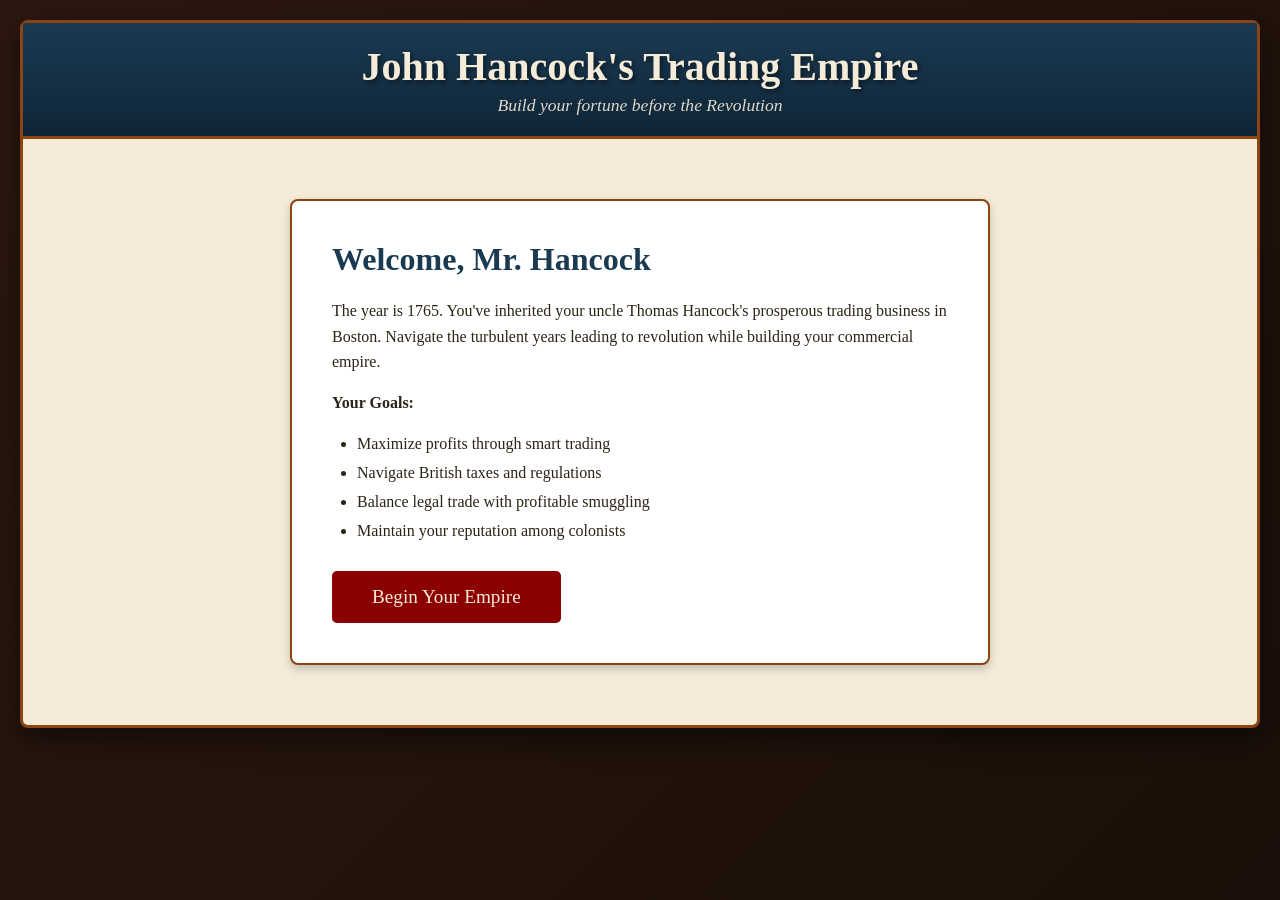
==== index.html @ 71d9533e "Add John Hancock's Trading Empire game Implement a web-based historical business simulation game fea" ====
<!DOCTYPE html>
<html lang="en">
<head>
    <meta charset="UTF-8">
    <meta name="viewport" content="width=device-width, initial-scale=1.0">
    <title>John Hancock's Trading Empire - 1765-1775</title>
    <link rel="stylesheet" href="styles.css">
</head>
<body>
    <div class="game-container">
        <header>
            <h1>John Hancock's Trading Empire</h1>
            <p class="subtitle">Build your fortune before the Revolution</p>
        </header>

        <div class="game-screen" id="startScreen">
            <div class="welcome-box">
                <h2>Welcome, Mr. Hancock</h2>
                <p>The year is 1765. You've inherited your uncle Thomas Hancock's prosperous trading business in Boston. Navigate the turbulent years leading to revolution while building your commercial empire.</p>
                <p><strong>Your Goals:</strong></p>
                <ul>
                    <li>Maximize profits through smart trading</li>
                    <li>Navigate British taxes and regulations</li>
                    <li>Balance legal trade with profitable smuggling</li>
                    <li>Maintain your reputation among colonists</li>
                </ul>
                <button class="btn-primary" onclick="game.startGame()">Begin Your Empire</button>
            </div>
        </div>

        <div class="game-screen hidden" id="gameScreen">
            <div class="status-bar">
                <div class="stat">
                    <span class="stat-label">Round:</span>
                    <span class="stat-value" id="round">1</span>/10
                </div>
                <div class="stat">
                    <span class="stat-label">Year:</span>
                    <span class="stat-value" id="year">1765</span>
                </div>
                <div class="stat">
                    <span class="stat-label">Treasury:</span>
                    <span class="stat-value" id="money">£10,000</span>
                </div>
                <div class="stat">
                    <span class="stat-label">Reputation:</span>
                    <span class="stat-value" id="reputation">75</span>%
                </div>
                <div class="stat">
                    <span class="stat-label">Fleet Size:</span>
                    <span class="stat-value" id="ships">3</span>
                </div>
            </div>

            <div class="main-content">
                <div class="event-panel">
                    <h2 id="eventTitle">Historical Event</h2>
                    <div class="event-description" id="eventDescription"></div>
                    <div class="economic-impact" id="economicImpact"></div>
                </div>

                <div class="market-panel">
                    <h3>Market Prices <span class="pulse" id="priceUpdate"></span></h3>
                    <div class="price-ticker">
                        <div class="commodity" id="teaPrice">
                            <span class="commodity-name">Tea</span>
                            <span class="price">£<span id="teaPriceValue">50</span></span>
                            <span class="trend" id="teaTrend">●</span>
                        </div>
                        <div class="commodity" id="rumPrice">
                            <span class="commodity-name">Rum</span>
                            <span class="price">£<span id="rumPriceValue">30</span></span>
                            <span class="trend" id="rumTrend">●</span>
                        </div>
                        <div class="commodity" id="whaleOilPrice">
                            <span class="commodity-name">Whale Oil</span>
                            <span class="price">£<span id="whaleOilPriceValue">80</span></span>
                            <span class="trend" id="whaleOilTrend">●</span>
                        </div>
                        <div class="commodity" id="textilesPrice">
                            <span class="commodity-name">Textiles</span>
                            <span class="price">£<span id="textilesPriceValue">60</span></span>
                            <span class="trend" id="textilesTrend">●</span>
                        </div>
                        <div class="commodity" id="furniturePrice">
                            <span class="commodity-name">Furniture</span>
                            <span class="price">£<span id="furniturePriceValue">100</span></span>
                            <span class="trend" id="furnitureTrend">●</span>
                        </div>
                    </div>
                </div>

                <div class="inventory-panel">
                    <h3>Your Warehouse</h3>
                    <div class="inventory-grid">
                        <div class="inventory-item">
                            <span class="item-name">Tea:</span>
                            <span class="item-qty" id="teaQty">10</span>
                        </div>
                        <div class="inventory-item">
                            <span class="item-name">Rum:</span>
                            <span class="item-qty" id="rumQty">15</span>
                        </div>
                        <div class="inventory-item">
                            <span class="item-name">Whale Oil:</span>
                            <span class="item-qty" id="whaleOilQty">5</span>
                        </div>
                        <div class="inventory-item">
                            <span class="item-name">Textiles:</span>
                            <span class="item-qty" id="textilesQty">8</span>
                        </div>
                        <div class="inventory-item">
                            <span class="item-name">Furniture:</span>
                            <span class="item-qty" id="furnitureQty">3</span>
                        </div>
                    </div>
                </div>

                <div class="action-panel">
                    <h3>Business Actions</h3>
                    <div class="action-buttons">
                        <button class="btn-action" onclick="game.showTradeDialog('buy')">
                            Buy Goods
                        </button>
                        <button class="btn-action" onclick="game.showTradeDialog('sell')">
                            Sell Goods
                        </button>
                        <button class="btn-action" onclick="game.showSmuggleDialog()">
                            Smuggle Goods <span class="risky">(Risky)</span>
                        </button>
                        <button class="btn-action" onclick="game.showShipDialog()">
                            Buy Ship (£2,000)
                        </button>
                        <button class="btn-action btn-advance" onclick="game.advanceRound()">
                            Advance to Next Event →
                        </button>
                    </div>
                </div>

                <div class="log-panel">
                    <h3>Activity Log</h3>
                    <div class="log-messages" id="logMessages">
                        <div class="log-entry">Welcome to your trading empire, Mr. Hancock!</div>
                    </div>
                </div>
            </div>
        </div>

        <div class="game-screen hidden" id="endScreen">
            <div class="end-box">
                <h2 id="endTitle">The Revolution Begins!</h2>
                <div id="endMessage"></div>
                <div class="final-stats">
                    <h3>Final Statistics</h3>
                    <p>Final Treasury: <span id="finalMoney"></span></p>
                    <p>Final Reputation: <span id="finalReputation"></span></p>
                    <p>Fleet Size: <span id="finalShips"></span> ships</p>
                    <p>Total Profit: <span id="totalProfit"></span></p>
                </div>
                <button class="btn-primary" onclick="location.reload()">Play Again</button>
            </div>
        </div>

        <div class="modal hidden" id="tradeModal">
            <div class="modal-content">
                <h3 id="tradeModalTitle">Trade Goods</h3>
                <div id="tradeOptions"></div>
                <button class="btn-secondary" onclick="game.closeModal()">Cancel</button>
            </div>
        </div>

        <div class="modal hidden" id="smuggleModal">
            <div class="modal-content">
                <h3>Smuggling Operation</h3>
                <p class="warning">⚠️ Smuggling is profitable but risky! You may be caught by British customs.</p>
                <div id="smuggleOptions"></div>
                <button class="btn-secondary" onclick="game.closeModal()">Cancel</button>
            </div>
        </div>
    </div>

    <script src="game.js"></script>
</body>
</html>
---- styles.css ----
/* Colonial-themed styling for John Hancock's Trading Empire */

* {
    margin: 0;
    padding: 0;
    box-sizing: border-box;
}

body {
    font-family: 'Georgia', 'Times New Roman', serif;
    background: linear-gradient(135deg, #2c1810 0%, #1a0f08 100%);
    color: #2c2416;
    min-height: 100vh;
    padding: 20px;
}

.game-container {
    max-width: 1400px;
    margin: 0 auto;
    background: #f4ecd8;
    border: 3px solid #8b4513;
    border-radius: 8px;
    box-shadow: 0 10px 30px rgba(0, 0, 0, 0.5);
}

header {
    background: linear-gradient(to bottom, #1a3a52, #0f2537);
    color: #f4ecd8;
    padding: 20px;
    text-align: center;
    border-bottom: 3px solid #8b4513;
}

header h1 {
    font-size: 2.5em;
    margin-bottom: 5px;
    text-shadow: 2px 2px 4px rgba(0, 0, 0, 0.5);
}

.subtitle {
    font-style: italic;
    opacity: 0.9;
    font-size: 1.1em;
}

.game-screen {
    padding: 20px;
}

.hidden {
    display: none !important;
}

/* Welcome Screen */
.welcome-box, .end-box {
    max-width: 700px;
    margin: 40px auto;
    background: #fff;
    padding: 40px;
    border: 2px solid #8b4513;
    border-radius: 8px;
    box-shadow: 0 4px 10px rgba(0, 0, 0, 0.2);
}

.welcome-box h2, .end-box h2 {
    color: #1a3a52;
    margin-bottom: 20px;
    font-size: 2em;
}

.welcome-box p, .end-box p {
    margin-bottom: 15px;
    line-height: 1.6;
}

.welcome-box ul {
    margin: 15px 0 25px 25px;
    line-height: 1.8;
}

/* Status Bar */
.status-bar {
    display: flex;
    justify-content: space-around;
    background: #1a3a52;
    color: #f4ecd8;
    padding: 15px;
    border-radius: 5px;
    margin-bottom: 20px;
    flex-wrap: wrap;
    gap: 15px;
}

.stat {
    display: flex;
    flex-direction: column;
    align-items: center;
    min-width: 120px;
}

.stat-label {
    font-size: 0.9em;
    opacity: 0.8;
    margin-bottom: 5px;
}

.stat-value {
    font-size: 1.5em;
    font-weight: bold;
    color: #ffd700;
}

/* Main Content Layout */
.main-content {
    display: grid;
    grid-template-columns: 2fr 1fr;
    gap: 20px;
}

.event-panel {
    grid-column: 1 / -1;
    background: #fff;
    padding: 20px;
    border: 2px solid #8b4513;
    border-radius: 5px;
}

.event-panel h2 {
    color: #8b0000;
    margin-bottom: 15px;
    font-size: 1.8em;
}

.event-description {
    background: #fffaf0;
    padding: 15px;
    border-left: 4px solid #8b4513;
    margin-bottom: 15px;
    line-height: 1.6;
}

.economic-impact {
    background: #fff3cd;
    padding: 15px;
    border-left: 4px solid #ffc107;
    line-height: 1.6;
}

.economic-impact strong {
    color: #856404;
}

/* Market Panel */
.market-panel {
    background: #fff;
    padding: 20px;
    border: 2px solid #8b4513;
    border-radius: 5px;
}

.market-panel h3 {
    color: #1a3a52;
    margin-bottom: 15px;
    display: flex;
    justify-content: space-between;
    align-items: center;
}

.pulse {
    color: #dc3545;
    animation: pulse 2s infinite;
}

@keyframes pulse {
    0%, 100% { opacity: 0.5; }
    50% { opacity: 1; }
}

.price-ticker {
    display: flex;
    flex-direction: column;
    gap: 10px;
}

.commodity {
    display: flex;
    justify-content: space-between;
    align-items: center;
    padding: 12px;
    background: #f8f9fa;
    border-radius: 5px;
    border-left: 4px solid #1a3a52;
}

.commodity-name {
    font-weight: bold;
    flex: 1;
}

.price {
    font-size: 1.2em;
    color: #155724;
    font-weight: bold;
    margin: 0 10px;
}

.trend {
    font-size: 1.5em;
    width: 30px;
    text-align: center;
}

.trend.up {
    color: #28a745;
}

.trend.down {
    color: #dc3545;
}

/* Inventory Panel */
.inventory-panel {
    background: #fff;
    padding: 20px;
    border: 2px solid #8b4513;
    border-radius: 5px;
}

.inventory-panel h3 {
    color: #1a3a52;
    margin-bottom: 15px;
}

.inventory-grid {
    display: flex;
    flex-direction: column;
    gap: 10px;
}

.inventory-item {
    display: flex;
    justify-content: space-between;
    padding: 10px;
    background: #f8f9fa;
    border-radius: 5px;
}

.item-name {
    font-weight: bold;
}

.item-qty {
    background: #1a3a52;
    color: #ffd700;
    padding: 2px 12px;
    border-radius: 3px;
    font-weight: bold;
}

/* Action Panel */
.action-panel {
    grid-column: 1 / -1;
    background: #fff;
    padding: 20px;
    border: 2px solid #8b4513;
    border-radius: 5px;
}

.action-panel h3 {
    color: #1a3a52;
    margin-bottom: 15px;
}

.action-buttons {
    display: flex;
    gap: 15px;
    flex-wrap: wrap;
}

.btn-action {
    flex: 1;
    min-width: 150px;
    padding: 15px 20px;
    background: #1a3a52;
    color: #f4ecd8;
    border: none;
    border-radius: 5px;
    font-size: 1em;
    font-family: Georgia, serif;
    cursor: pointer;
    transition: all 0.3s;
    position: relative;
}

.btn-action:hover {
    background: #2a4a62;
    transform: translateY(-2px);
    box-shadow: 0 4px 8px rgba(0, 0, 0, 0.3);
}

.btn-advance {
    background: #8b0000;
    flex: 2;
}

.btn-advance:hover {
    background: #a50000;
}

.risky {
    color: #ffc107;
    font-size: 0.85em;
}

/* Log Panel */
.log-panel {
    grid-column: 1 / -1;
    background: #2c2416;
    color: #f4ecd8;
    padding: 20px;
    border: 2px solid #8b4513;
    border-radius: 5px;
    max-height: 200px;
    overflow-y: auto;
}

.log-panel h3 {
    color: #ffd700;
    margin-bottom: 10px;
}

.log-messages {
    display: flex;
    flex-direction: column-reverse;
}

.log-entry {
    padding: 8px;
    margin-bottom: 5px;
    border-left: 3px solid #8b4513;
    background: rgba(139, 69, 19, 0.2);
    border-radius: 3px;
    line-height: 1.4;
}

.log-entry.profit {
    border-left-color: #28a745;
    color: #90ee90;
}

.log-entry.loss {
    border-left-color: #dc3545;
    color: #ffb3b3;
}

.log-entry.warning {
    border-left-color: #ffc107;
    color: #ffe066;
}

/* Buttons */
.btn-primary, .btn-secondary {
    padding: 15px 40px;
    font-size: 1.2em;
    border: none;
    border-radius: 5px;
    cursor: pointer;
    font-family: Georgia, serif;
    transition: all 0.3s;
}

.btn-primary {
    background: #8b0000;
    color: #f4ecd8;
}

.btn-primary:hover {
    background: #a50000;
    transform: translateY(-2px);
    box-shadow: 0 4px 8px rgba(0, 0, 0, 0.3);
}

.btn-secondary {
    background: #6c757d;
    color: #fff;
    margin-top: 10px;
}

.btn-secondary:hover {
    background: #5a6268;
}

/* Modal */
.modal {
    position: fixed;
    top: 0;
    left: 0;
    width: 100%;
    height: 100%;
    background: rgba(0, 0, 0, 0.7);
    display: flex;
    justify-content: center;
    align-items: center;
    z-index: 1000;
}

.modal-content {
    background: #f4ecd8;
    padding: 30px;
    border: 3px solid #8b4513;
    border-radius: 8px;
    max-width: 600px;
    width: 90%;
    max-height: 80vh;
    overflow-y: auto;
}

.modal-content h3 {
    color: #1a3a52;
    margin-bottom: 20px;
}

.trade-option, .smuggle-option {
    background: #fff;
    padding: 15px;
    margin-bottom: 15px;
    border: 2px solid #8b4513;
    border-radius: 5px;
}

.trade-option h4, .smuggle-option h4 {
    color: #8b0000;
    margin-bottom: 10px;
}

.trade-controls {
    display: flex;
    gap: 10px;
    align-items: center;
    margin-top: 10px;
}

.trade-controls input {
    flex: 1;
    padding: 8px;
    border: 2px solid #8b4513;
    border-radius: 3px;
    font-size: 1em;
}

.trade-controls button {
    padding: 10px 20px;
    background: #1a3a52;
    color: #f4ecd8;
    border: none;
    border-radius: 5px;
    cursor: pointer;
    font-family: Georgia, serif;
}

.trade-controls button:hover {
    background: #2a4a62;
}

.warning {
    color: #856404;
    background: #fff3cd;
    padding: 10px;
    border-left: 4px solid #ffc107;
    margin-bottom: 15px;
}

/* Final Stats */
.final-stats {
    background: #fff;
    padding: 20px;
    border: 2px solid #8b4513;
    border-radius: 5px;
    margin: 20px 0;
}

.final-stats h3 {
    color: #1a3a52;
    margin-bottom: 15px;
}

.final-stats p {
    margin: 10px 0;
    font-size: 1.2em;
}

.final-stats span {
    font-weight: bold;
    color: #8b0000;
}

/* Responsive Design */
@media (max-width: 968px) {
    .main-content {
        grid-template-columns: 1fr;
    }

    .action-buttons {
        flex-direction: column;
    }

    .btn-action {
        width: 100%;
    }

    header h1 {
        font-size: 1.8em;
    }
}

@media (max-width: 600px) {
    body {
        padding: 10px;
    }

    .status-bar {
        flex-direction: column;
    }

    .welcome-box, .end-box {
        padding: 20px;
    }
}
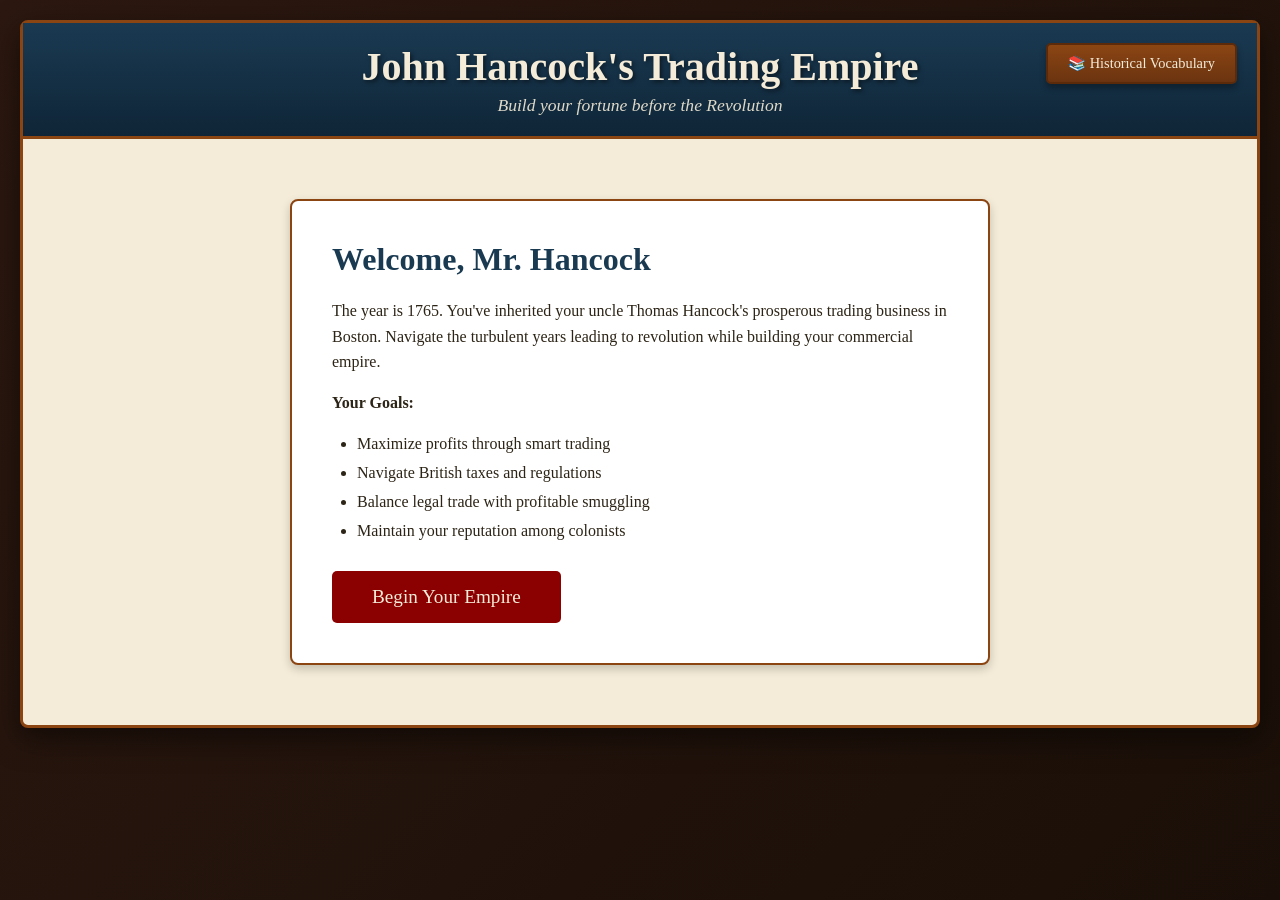
==== commit 53cfbc72: "Add comprehensive historical vocabulary section Educational Features: - Added 24 key historical voca" ====
--- a/index.html
+++ b/index.html
@@ -11,6 +11,7 @@
         <header>
             <h1>John Hancock's Trading Empire</h1>
             <p class="subtitle">Build your fortune before the Revolution</p>
+            <button class="vocab-btn" onclick="game.showVocabulary()">📚 Historical Vocabulary</button>
         </header>
 
         <div class="game-screen" id="startScreen">
@@ -177,6 +178,137 @@
                 <button class="btn-secondary" onclick="game.closeModal()">Cancel</button>
             </div>
         </div>
+
+        <div class="modal hidden" id="vocabularyModal">
+            <div class="modal-content vocab-modal">
+                <h3>Historical Vocabulary (1765-1775)</h3>
+                <p style="font-style: italic; margin-bottom: 20px;">Learn the key terms from the Revolutionary Era</p>
+
+                <div class="vocab-grid">
+                    <div class="vocab-term">
+                        <h4>Patriot</h4>
+                        <p>A colonist who supported independence from Britain and opposed British taxation.</p>
+                    </div>
+
+                    <div class="vocab-term">
+                        <h4>Loyalist (Tory)</h4>
+                        <p>A colonist who remained loyal to the British Crown during the Revolution.</p>
+                    </div>
+
+                    <div class="vocab-term">
+                        <h4>Smuggling</h4>
+                        <p>Illegal importation of goods to avoid British taxes and trade restrictions.</p>
+                    </div>
+
+                    <div class="vocab-term">
+                        <h4>Boycott</h4>
+                        <p>A coordinated refusal to buy British goods as protest against taxation.</p>
+                    </div>
+
+                    <div class="vocab-term">
+                        <h4>Stamp Act (1765)</h4>
+                        <p>British law requiring colonists to pay tax on printed materials through special stamps.</p>
+                    </div>
+
+                    <div class="vocab-term">
+                        <h4>Townshend Acts (1767)</h4>
+                        <p>Laws imposing duties on imported goods like tea, glass, and paper.</p>
+                    </div>
+
+                    <div class="vocab-term">
+                        <h4>Sons of Liberty</h4>
+                        <p>Secret organization of patriots who organized resistance to British policies.</p>
+                    </div>
+
+                    <div class="vocab-term">
+                        <h4>Customs</h4>
+                        <p>British officials who collected taxes on imported goods and enforced trade laws.</p>
+                    </div>
+
+                    <div class="vocab-term">
+                        <h4>Duties</h4>
+                        <p>Taxes imposed on imported or exported goods.</p>
+                    </div>
+
+                    <div class="vocab-term">
+                        <h4>East India Company</h4>
+                        <p>British trading company granted monopoly on tea sales to colonies in 1773.</p>
+                    </div>
+
+                    <div class="vocab-term">
+                        <h4>Intolerable Acts (1774)</h4>
+                        <p>Punitive laws closing Boston Harbor and restricting colonial self-government.</p>
+                    </div>
+
+                    <div class="vocab-term">
+                        <h4>Continental Congress</h4>
+                        <p>Assembly of delegates from colonies to coordinate resistance to Britain.</p>
+                    </div>
+
+                    <div class="vocab-term">
+                        <h4>Minutemen</h4>
+                        <p>Colonial militia ready to fight at a minute's notice.</p>
+                    </div>
+
+                    <div class="vocab-term">
+                        <h4>Merchant</h4>
+                        <p>A trader who buys and sells goods for profit, often owning ships and warehouses.</p>
+                    </div>
+
+                    <div class="vocab-term">
+                        <h4>Embargo</h4>
+                        <p>Official ban on trade with a particular country or region.</p>
+                    </div>
+
+                    <div class="vocab-term">
+                        <h4>Parliament</h4>
+                        <p>British legislative body that passed taxes and laws affecting the colonies.</p>
+                    </div>
+
+                    <div class="vocab-term">
+                        <h4>Redcoats</h4>
+                        <p>Nickname for British soldiers due to their distinctive red uniforms.</p>
+                    </div>
+
+                    <div class="vocab-term">
+                        <h4>Liberty</h4>
+                        <p>Freedom from oppressive rule; central ideal of the American Revolution.</p>
+                    </div>
+
+                    <div class="vocab-term">
+                        <h4>Taxation Without Representation</h4>
+                        <p>Colonial complaint that they were taxed by Parliament without having representatives there.</p>
+                    </div>
+
+                    <div class="vocab-term">
+                        <h4>Whaling</h4>
+                        <p>Important colonial industry hunting whales for oil used in lamps and manufacturing.</p>
+                    </div>
+
+                    <div class="vocab-term">
+                        <h4>Molasses Act</h4>
+                        <p>Tax on molasses and sugar imported from non-British sources, widely evaded.</p>
+                    </div>
+
+                    <div class="vocab-term">
+                        <h4>Committee of Correspondence</h4>
+                        <p>Network for sharing information about British actions between colonies.</p>
+                    </div>
+
+                    <div class="vocab-term">
+                        <h4>Quartering</h4>
+                        <p>Requirement that colonists provide housing and supplies for British troops.</p>
+                    </div>
+
+                    <div class="vocab-term">
+                        <h4>Proclamation Line of 1763</h4>
+                        <p>British restriction on colonial settlement west of Appalachian Mountains.</p>
+                    </div>
+                </div>
+
+                <button class="btn-secondary" onclick="game.closeModal()" style="margin-top: 20px; width: 100%;">Close</button>
+            </div>
+        </div>
     </div>
 
     <script src="game.js"></script>
--- a/styles.css
+++ b/styles.css
@@ -43,6 +43,32 @@
     font-size: 1.1em;
 }
 
+.vocab-btn {
+    position: absolute;
+    top: 20px;
+    right: 20px;
+    padding: 10px 20px;
+    background: linear-gradient(to bottom, #8b4513, #6b3410);
+    color: #f4ecd8;
+    border: 2px solid #5a2a0a;
+    border-radius: 5px;
+    cursor: pointer;
+    font-family: Georgia, serif;
+    font-size: 0.9em;
+    transition: all 0.3s;
+    box-shadow: 0 4px 6px rgba(0, 0, 0, 0.3);
+}
+
+.vocab-btn:hover {
+    background: linear-gradient(to bottom, #a05520, #8b4513);
+    transform: translateY(-2px);
+    box-shadow: 0 6px 12px rgba(0, 0, 0, 0.4);
+}
+
+header {
+    position: relative;
+}
+
 .game-screen {
     padding: 20px;
 }
@@ -82,13 +108,15 @@
 .status-bar {
     display: flex;
     justify-content: space-around;
-    background: #1a3a52;
+    background: linear-gradient(to bottom, #1a3a52, #0f2537);
     color: #f4ecd8;
     padding: 15px;
     border-radius: 5px;
     margin-bottom: 20px;
     flex-wrap: wrap;
     gap: 15px;
+    box-shadow: 0 4px 8px rgba(0, 0, 0, 0.3), inset 0 1px 0 rgba(255, 255, 255, 0.1);
+    border: 1px solid #0a1a28;
 }
 
 .stat {
@@ -96,6 +124,10 @@
     flex-direction: column;
     align-items: center;
     min-width: 120px;
+    padding: 10px;
+    background: rgba(0, 0, 0, 0.2);
+    border-radius: 5px;
+    border: 1px solid rgba(255, 255, 255, 0.1);
 }
 
 .stat-label {
@@ -107,7 +139,8 @@
 .stat-value {
     font-size: 1.5em;
     font-weight: bold;
-    color: #ffd700;
+    color: #ffeb3b;
+    text-shadow: 1px 1px 2px rgba(0, 0, 0, 0.8);
 }
 
 /* Main Content Layout */
@@ -123,6 +156,7 @@
     padding: 20px;
     border: 2px solid #8b4513;
     border-radius: 5px;
+    box-shadow: 0 6px 12px rgba(0, 0, 0, 0.15), inset 0 1px 0 rgba(255, 255, 255, 0.8);
 }
 
 .event-panel h2 {
@@ -156,6 +190,7 @@
     padding: 20px;
     border: 2px solid #8b4513;
     border-radius: 5px;
+    box-shadow: 0 6px 12px rgba(0, 0, 0, 0.15), inset 0 1px 0 rgba(255, 255, 255, 0.8);
 }
 
 .market-panel h3 {
@@ -190,6 +225,13 @@
     background: #f8f9fa;
     border-radius: 5px;
     border-left: 4px solid #1a3a52;
+    box-shadow: 0 2px 4px rgba(0, 0, 0, 0.1);
+    transition: all 0.2s;
+}
+
+.commodity:hover {
+    transform: translateX(3px);
+    box-shadow: 0 4px 8px rgba(0, 0, 0, 0.15);
 }
 
 .commodity-name {
@@ -224,6 +266,7 @@
     padding: 20px;
     border: 2px solid #8b4513;
     border-radius: 5px;
+    box-shadow: 0 6px 12px rgba(0, 0, 0, 0.15), inset 0 1px 0 rgba(255, 255, 255, 0.8);
 }
 
 .inventory-panel h3 {
@@ -243,6 +286,7 @@
     padding: 10px;
     background: #f8f9fa;
     border-radius: 5px;
+    box-shadow: 0 2px 4px rgba(0, 0, 0, 0.1);
 }
 
 .item-name {
@@ -251,10 +295,12 @@
 
 .item-qty {
     background: #1a3a52;
-    color: #ffd700;
+    color: #ffeb3b;
     padding: 2px 12px;
     border-radius: 3px;
     font-weight: bold;
+    text-shadow: 1px 1px 2px rgba(0, 0, 0, 0.8);
+    box-shadow: 0 2px 4px rgba(0, 0, 0, 0.3);
 }
 
 /* Action Panel */
@@ -264,6 +310,7 @@
     padding: 20px;
     border: 2px solid #8b4513;
     border-radius: 5px;
+    box-shadow: 0 6px 12px rgba(0, 0, 0, 0.15), inset 0 1px 0 rgba(255, 255, 255, 0.8);
 }
 
 .action-panel h3 {
@@ -281,35 +328,43 @@
     flex: 1;
     min-width: 150px;
     padding: 15px 20px;
-    background: #1a3a52;
-    color: #f4ecd8;
-    border: none;
+    background: linear-gradient(to bottom, #1a3a52, #0f2537);
+    color: #f4ecd8;
+    border: 2px solid #0a1a28;
     border-radius: 5px;
     font-size: 1em;
     font-family: Georgia, serif;
     cursor: pointer;
     transition: all 0.3s;
     position: relative;
+    box-shadow: 0 4px 6px rgba(0, 0, 0, 0.3), inset 0 1px 0 rgba(255, 255, 255, 0.1);
 }
 
 .btn-action:hover {
-    background: #2a4a62;
+    background: linear-gradient(to bottom, #2a4a62, #1a3a52);
     transform: translateY(-2px);
-    box-shadow: 0 4px 8px rgba(0, 0, 0, 0.3);
+    box-shadow: 0 6px 12px rgba(0, 0, 0, 0.4), inset 0 1px 0 rgba(255, 255, 255, 0.2);
+}
+
+.btn-action:active {
+    transform: translateY(0);
+    box-shadow: 0 2px 4px rgba(0, 0, 0, 0.3), inset 0 1px 3px rgba(0, 0, 0, 0.3);
 }
 
 .btn-advance {
-    background: #8b0000;
+    background: linear-gradient(to bottom, #8b0000, #6b0000);
     flex: 2;
+    border-color: #5a0000;
 }
 
 .btn-advance:hover {
-    background: #a50000;
+    background: linear-gradient(to bottom, #a50000, #8b0000);
 }
 
 .risky {
-    color: #ffc107;
+    color: #ffeb3b;
     font-size: 0.85em;
+    text-shadow: 1px 1px 2px rgba(0, 0, 0, 0.8);
 }
 
 /* Log Panel */
@@ -325,8 +380,9 @@
 }
 
 .log-panel h3 {
-    color: #ffd700;
+    color: #ffeb3b;
     margin-bottom: 10px;
+    text-shadow: 1px 1px 2px rgba(0, 0, 0, 0.8);
 }
 
 .log-messages {
@@ -477,6 +533,7 @@
     border: 2px solid #8b4513;
     border-radius: 5px;
     margin: 20px 0;
+    box-shadow: 0 6px 12px rgba(0, 0, 0, 0.15), inset 0 1px 0 rgba(255, 255, 255, 0.8);
 }
 
 .final-stats h3 {
@@ -492,6 +549,165 @@
 .final-stats span {
     font-weight: bold;
     color: #8b0000;
+}
+
+/* Grade Display */
+.grade-display {
+    background: linear-gradient(135deg, #1a3a52 0%, #0f2537 100%);
+    padding: 30px;
+    border: 3px solid #8b4513;
+    border-radius: 8px;
+    margin: 20px 0;
+    text-align: center;
+    box-shadow: 0 8px 16px rgba(0, 0, 0, 0.3), inset 0 1px 0 rgba(255, 255, 255, 0.1);
+}
+
+.grade-letter {
+    font-size: 6em;
+    font-weight: bold;
+    color: #ffeb3b;
+    text-shadow: 3px 3px 6px rgba(0, 0, 0, 0.8), 0 0 20px rgba(255, 235, 59, 0.5);
+    margin: 10px 0;
+    line-height: 1;
+}
+
+.grade-letter.grade-s {
+    color: #ffd700;
+    text-shadow: 3px 3px 6px rgba(0, 0, 0, 0.8), 0 0 30px rgba(255, 215, 0, 0.8);
+}
+
+.grade-letter.grade-a {
+    color: #4caf50;
+    text-shadow: 3px 3px 6px rgba(0, 0, 0, 0.8), 0 0 20px rgba(76, 175, 80, 0.6);
+}
+
+.grade-letter.grade-b {
+    color: #8bc34a;
+    text-shadow: 3px 3px 6px rgba(0, 0, 0, 0.8), 0 0 20px rgba(139, 195, 74, 0.6);
+}
+
+.grade-letter.grade-c {
+    color: #ff9800;
+    text-shadow: 3px 3px 6px rgba(0, 0, 0, 0.8), 0 0 20px rgba(255, 152, 0, 0.6);
+}
+
+.grade-letter.grade-d {
+    color: #ff5722;
+    text-shadow: 3px 3px 6px rgba(0, 0, 0, 0.8), 0 0 20px rgba(255, 87, 34, 0.6);
+}
+
+.grade-letter.grade-f {
+    color: #f44336;
+    text-shadow: 3px 3px 6px rgba(0, 0, 0, 0.8), 0 0 20px rgba(244, 67, 54, 0.6);
+}
+
+.grade-title {
+    color: #f4ecd8;
+    font-size: 1.8em;
+    margin-bottom: 10px;
+    text-shadow: 1px 1px 2px rgba(0, 0, 0, 0.8);
+}
+
+.grade-description {
+    color: #f4ecd8;
+    font-size: 1.2em;
+    font-style: italic;
+    margin-top: 10px;
+    text-shadow: 1px 1px 2px rgba(0, 0, 0, 0.8);
+}
+
+.high-score-display {
+    background: rgba(139, 69, 19, 0.3);
+    padding: 15px;
+    border: 2px solid #8b4513;
+    border-radius: 5px;
+    margin: 20px 0;
+}
+
+.high-score-display h4 {
+    color: #1a3a52;
+    margin-bottom: 10px;
+    font-size: 1.4em;
+}
+
+.high-score-item {
+    display: flex;
+    justify-content: space-between;
+    padding: 8px;
+    margin: 5px 0;
+    background: rgba(255, 255, 255, 0.7);
+    border-radius: 3px;
+    font-size: 1.1em;
+}
+
+.high-score-label {
+    font-weight: bold;
+    color: #1a3a52;
+}
+
+.high-score-value {
+    color: #8b0000;
+    font-weight: bold;
+}
+
+.new-record {
+    background: linear-gradient(90deg, #ffd700, #ffed4e, #ffd700);
+    color: #1a3a52;
+    padding: 10px;
+    border-radius: 5px;
+    text-align: center;
+    font-weight: bold;
+    font-size: 1.3em;
+    margin: 15px 0;
+    animation: shimmer 2s infinite;
+    box-shadow: 0 4px 8px rgba(0, 0, 0, 0.3);
+}
+
+@keyframes shimmer {
+    0%, 100% { box-shadow: 0 4px 8px rgba(0, 0, 0, 0.3); }
+    50% { box-shadow: 0 6px 16px rgba(255, 215, 0, 0.6); }
+}
+
+/* Vocabulary Modal */
+.vocab-modal {
+    max-width: 900px !important;
+    max-height: 85vh;
+}
+
+.vocab-grid {
+    display: grid;
+    grid-template-columns: repeat(auto-fill, minmax(250px, 1fr));
+    gap: 15px;
+    margin-top: 20px;
+}
+
+.vocab-term {
+    background: #fff;
+    padding: 15px;
+    border: 2px solid #8b4513;
+    border-radius: 5px;
+    box-shadow: 0 2px 4px rgba(0, 0, 0, 0.1);
+    transition: all 0.2s;
+}
+
+.vocab-term:hover {
+    transform: translateY(-3px);
+    box-shadow: 0 4px 8px rgba(0, 0, 0, 0.2);
+    border-color: #1a3a52;
+}
+
+.vocab-term h4 {
+    color: #8b0000;
+    margin-bottom: 8px;
+    font-size: 1.1em;
+    border-bottom: 2px solid #8b4513;
+    padding-bottom: 5px;
+}
+
+.vocab-term p {
+    color: #2c2416;
+    line-height: 1.5;
+    font-size: 0.95em;
 }
 
 /* Responsive Design */
@@ -511,6 +727,17 @@
     header h1 {
         font-size: 1.8em;
     }
+
+    .vocab-grid {
+        grid-template-columns: 1fr;
+    }
+
+    .vocab-btn {
+        position: static;
+        margin-top: 15px;
+        width: auto;
+        display: inline-block;
+    }
 }
 
 @media (max-width: 600px) {
